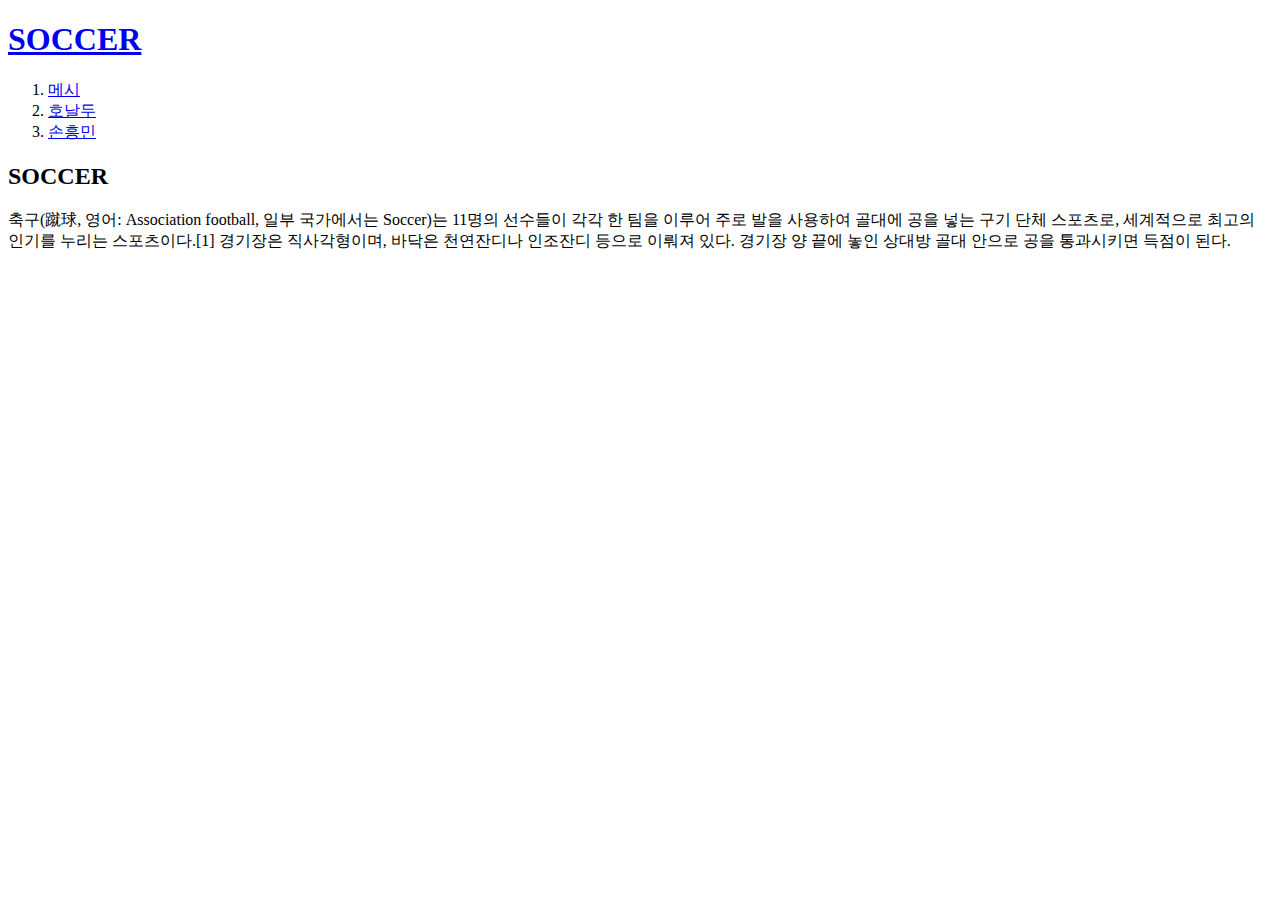
==== index.html @ 440c7eda "웹사이트 완성" ====
<!doctype html>
<html>
<head>
<title>SOCCER - Welcom</title>
<meta charset="utf-8">
</head>
<body>
  <h1><a href="index.html">SOCCER</a></h1>
<ol>
<li><a href="1.html">메시</a></li>
<li><a href="2.html">호날두</a></li>
<li><a href="3.html">손흥민</a></li>
</ol>
<h2>SOCCER</h2>
<p>
  축구(蹴球, 영어: Association football, 일부 국가에서는 Soccer)는 11명의 선수들이
  각각 한 팀을 이루어 주로 발을 사용하여 골대에 공을 넣는 구기 단체 스포츠로, 세계적으로
  최고의 인기를 누리는 스포츠이다.[1] 경기장은 직사각형이며, 바닥은 천연잔디나 인조잔디
  등으로 이뤄져 있다. 경기장 양 끝에 놓인 상대방 골대 안으로 공을 통과시키면 득점이 된다.
</p>
</body>
</html>
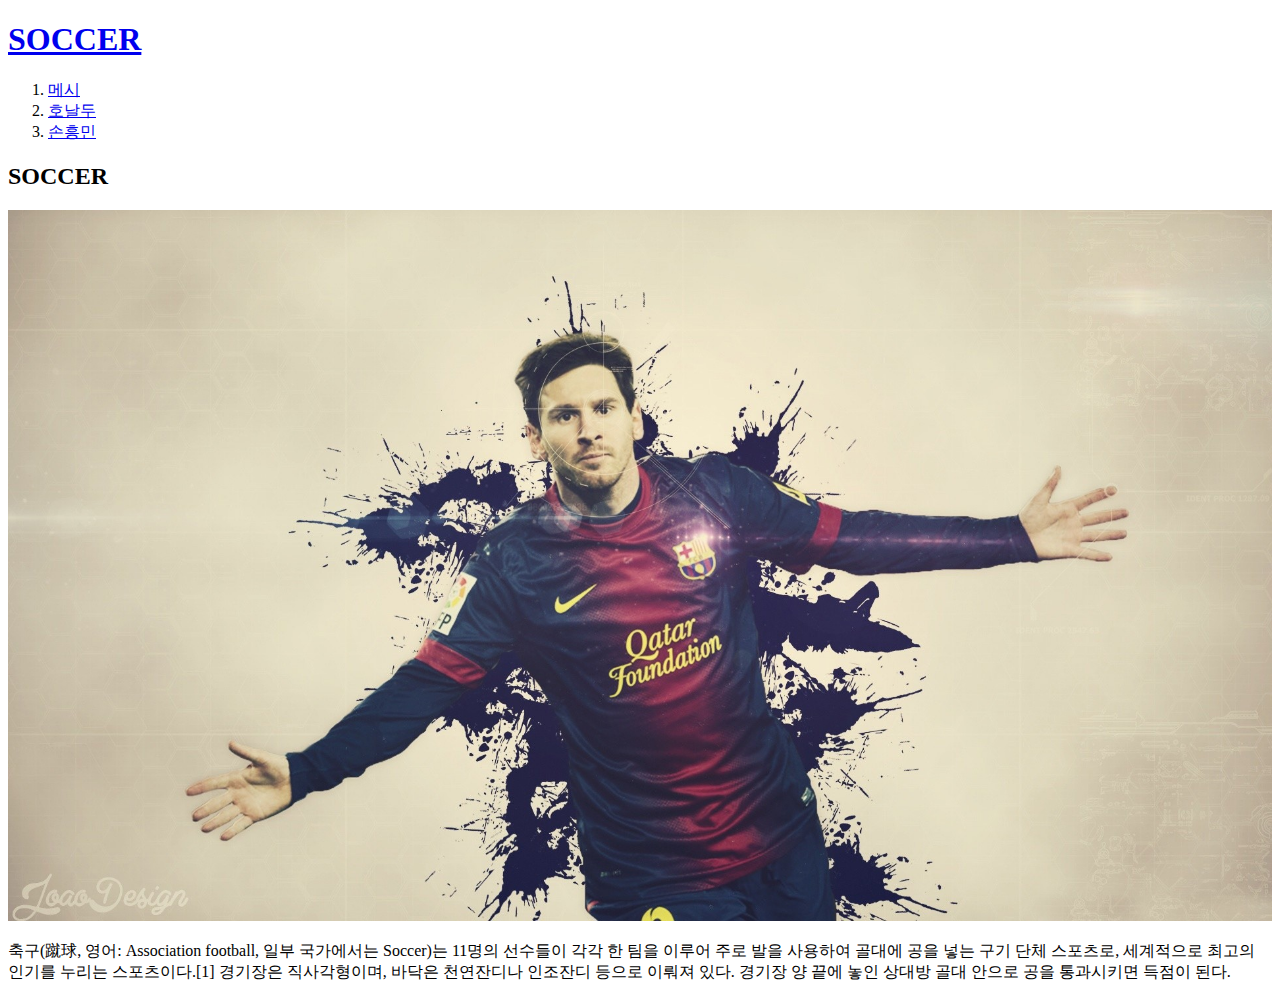
==== commit 47e82f3f: "수정" ====
--- a/index.html
+++ b/index.html
@@ -13,6 +13,9 @@
 </ol>
 <h2>SOCCER</h2>
 <p>
+  <img src="messi.jpg" width="100%">
+</p>
+<p>
   축구(蹴球, 영어: Association football, 일부 국가에서는 Soccer)는 11명의 선수들이
   각각 한 팀을 이루어 주로 발을 사용하여 골대에 공을 넣는 구기 단체 스포츠로, 세계적으로
   최고의 인기를 누리는 스포츠이다.[1] 경기장은 직사각형이며, 바닥은 천연잔디나 인조잔디
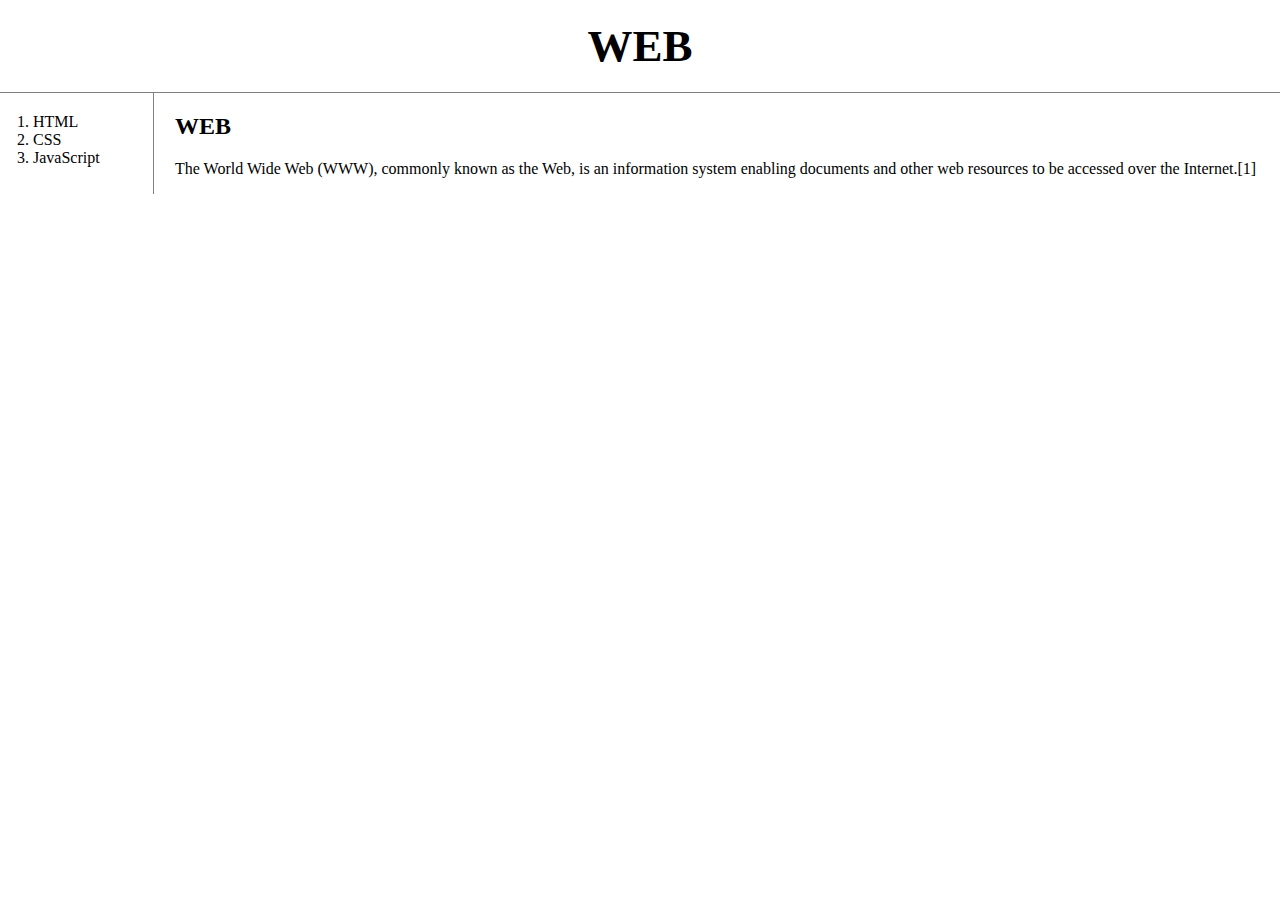
==== commit b6356909: "수정" ====
--- a/index.html
+++ b/index.html
@@ -1,25 +1,25 @@
 <!doctype html>
 <html>
 <head>
-<title>SOCCER - Welcom</title>
-<meta charset="utf-8">
+  <title>WEB1 - Welcome</title>
+  <meta charset="utf-8">
+  <Link rel="stylesheet" href="style.css">
 </head>
 <body>
-  <h1><a href="index.html">SOCCER</a></h1>
-<ol>
-<li><a href="1.html">메시</a></li>
-<li><a href="2.html">호날두</a></li>
-<li><a href="3.html">손흥민</a></li>
-</ol>
-<h2>SOCCER</h2>
-<p>
-  <img src="messi.jpg" width="100%">
-</p>
-<p>
-  축구(蹴球, 영어: Association football, 일부 국가에서는 Soccer)는 11명의 선수들이
-  각각 한 팀을 이루어 주로 발을 사용하여 골대에 공을 넣는 구기 단체 스포츠로, 세계적으로
-  최고의 인기를 누리는 스포츠이다.[1] 경기장은 직사각형이며, 바닥은 천연잔디나 인조잔디
-  등으로 이뤄져 있다. 경기장 양 끝에 놓인 상대방 골대 안으로 공을 통과시키면 득점이 된다.
-</p>
+  <h1><a href="index.html">WEB</a></h1>
+  <div id="grid">
+  <ol>
+    <li><a href="1.html">HTML</a></li>
+    <li><a href="2.html">CSS</a></li>
+    <li><a href="3.html">JavaScript</a></li>
+  </ol>
+  <div id="article">
+  <h2>WEB</h2>
+  <p>
+    The World Wide Web (WWW), commonly known as the Web, is an information system
+    enabling documents and other web resources to be accessed over the Internet.[1]
+  </P>
+  </div>
+  </div>
 </body>
 </html>
--- a/style.css
+++ b/style.css
@@ -0,0 +1,40 @@
+body{
+  margin:0;
+}
+a {
+  color: black;
+  text-decoration: none;
+}
+h1 {
+  font-size:45px;
+  text-align: center;
+  border-bottom:1px solid gray;
+  margin:0;
+  padding:20px;
+}
+ol{
+  border-right:1px solid gray;
+  width:100px;
+  margin:0;
+  padding:20px;
+}
+#grid{
+  display: grid;
+  grid-template-columns: 150px 1fr;
+}
+#grid ol{
+  padding-left:33px;
+}
+#grid #article{
+  padding-left: 25px;
+}
+@media(max-width:800px){
+  #grid{
+    display: block;
+  }
+  ol{
+    border-right:none;
+  }
+  h1 {
+    border-bottom:none;
+}
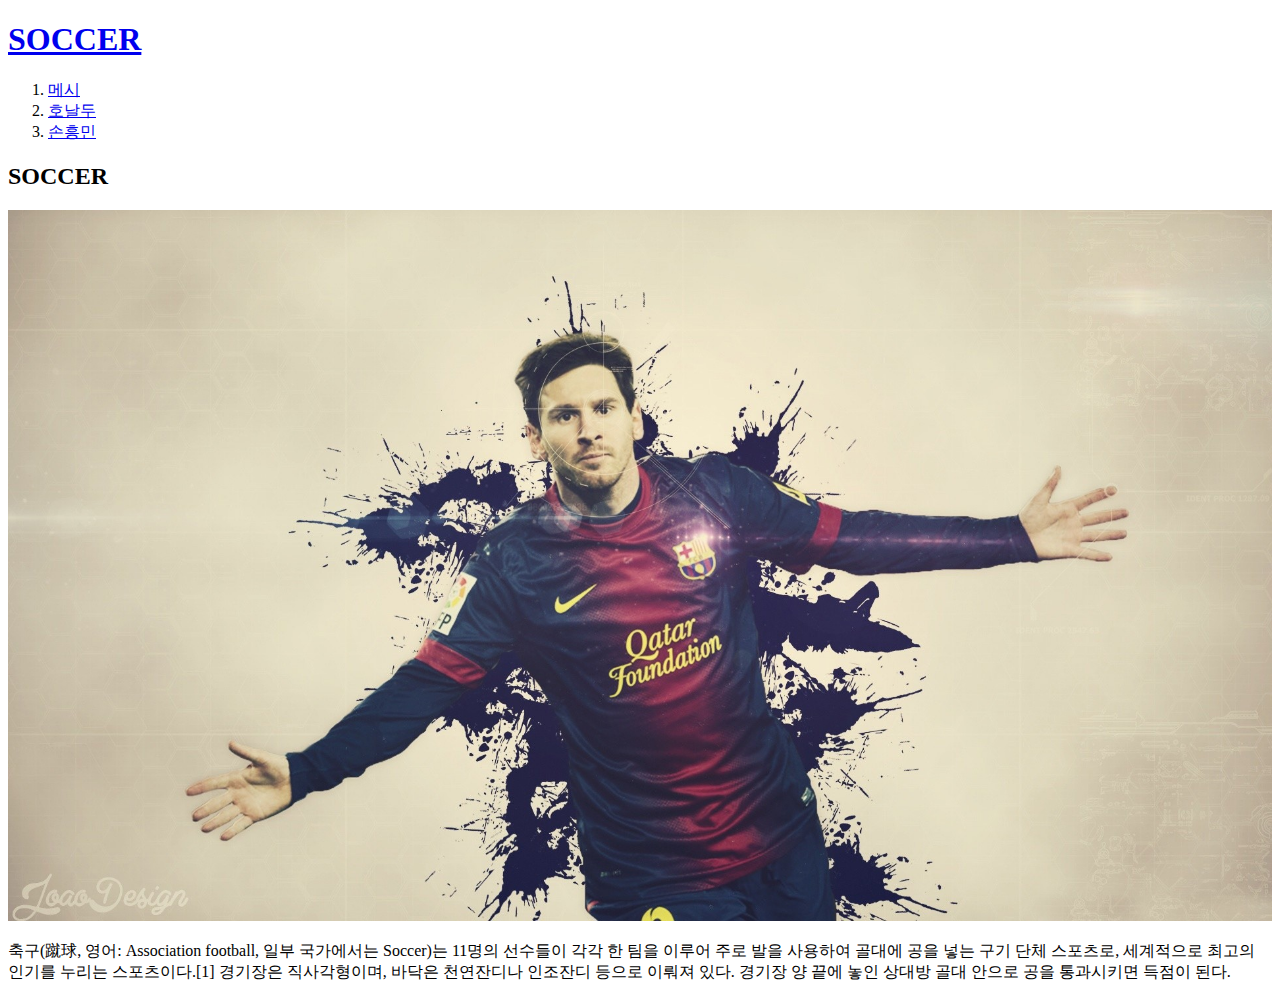
==== commit db8aa336: "수정" ====
--- a/index.html
+++ b/index.html
@@ -1,25 +1,25 @@
 <!doctype html>
 <html>
 <head>
-  <title>WEB1 - Welcome</title>
-  <meta charset="utf-8">
-  <Link rel="stylesheet" href="style.css">
+<title>SOCCER - Welcom</title>
+<meta charset="utf-8">
 </head>
 <body>
-  <h1><a href="index.html">WEB</a></h1>
-  <div id="grid">
-  <ol>
-    <li><a href="1.html">HTML</a></li>
-    <li><a href="2.html">CSS</a></li>
-    <li><a href="3.html">JavaScript</a></li>
-  </ol>
-  <div id="article">
-  <h2>WEB</h2>
-  <p>
-    The World Wide Web (WWW), commonly known as the Web, is an information system
-    enabling documents and other web resources to be accessed over the Internet.[1]
-  </P>
-  </div>
-  </div>
+  <h1><a href="index.html">SOCCER</a></h1>
+<ol>
+<li><a href="1.html">메시</a></li>
+<li><a href="2.html">호날두</a></li>
+<li><a href="3.html">손흥민</a></li>
+</ol>
+<h2>SOCCER</h2>
+<p>
+  <img src="messi.jpg" width="100%">
+</p>
+<p>
+  축구(蹴球, 영어: Association football, 일부 국가에서는 Soccer)는 11명의 선수들이
+  각각 한 팀을 이루어 주로 발을 사용하여 골대에 공을 넣는 구기 단체 스포츠로, 세계적으로
+  최고의 인기를 누리는 스포츠이다.[1] 경기장은 직사각형이며, 바닥은 천연잔디나 인조잔디
+  등으로 이뤄져 있다. 경기장 양 끝에 놓인 상대방 골대 안으로 공을 통과시키면 득점이 된다.
+</p>
 </body>
 </html>
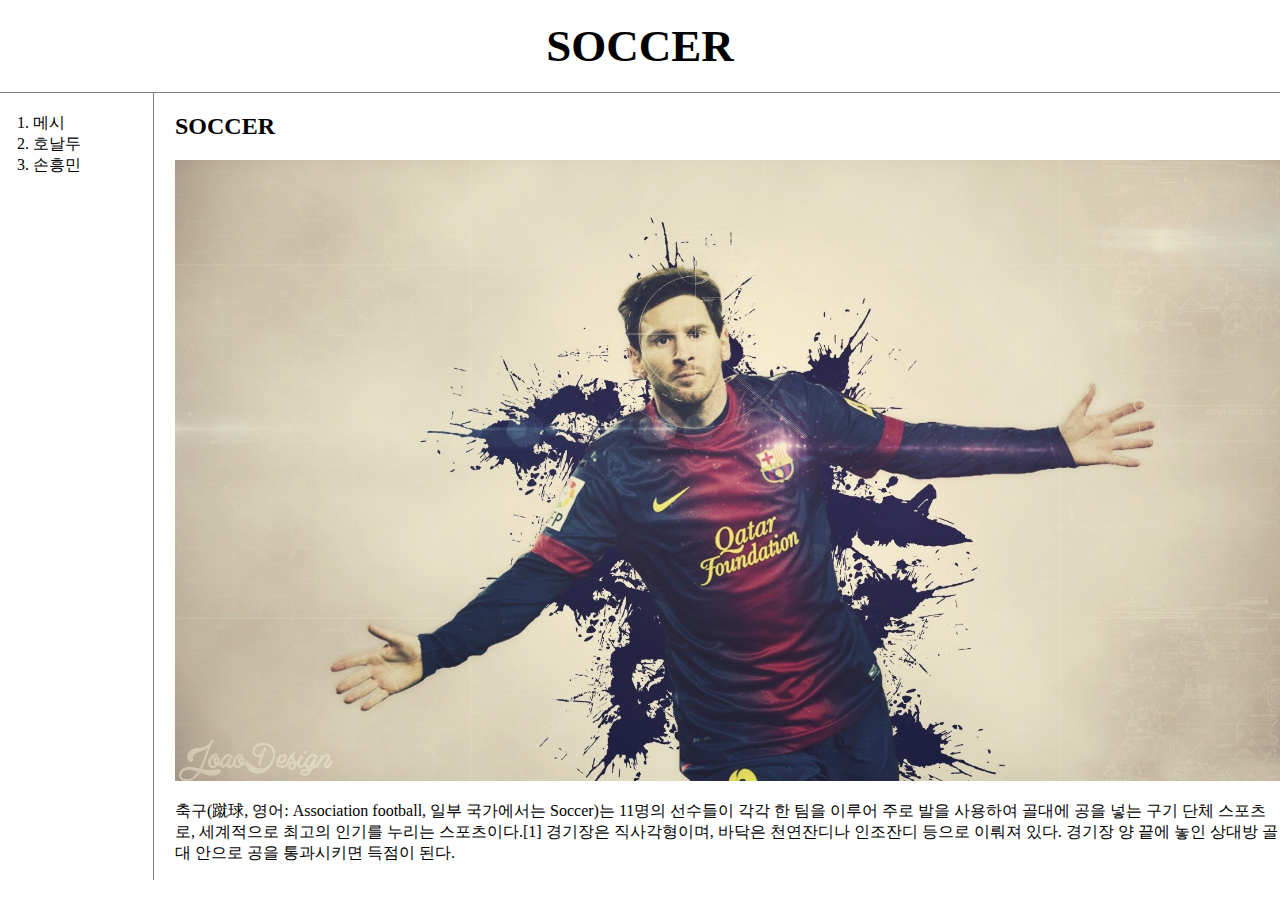
==== commit e7efa90a: "수정" ====
--- a/index.html
+++ b/index.html
@@ -3,23 +3,28 @@
 <head>
 <title>SOCCER - Welcom</title>
 <meta charset="utf-8">
+<link rel="stylesheet" href="style.css">
 </head>
 <body>
   <h1><a href="index.html">SOCCER</a></h1>
+  <div id="grid">
 <ol>
 <li><a href="1.html">메시</a></li>
 <li><a href="2.html">호날두</a></li>
 <li><a href="3.html">손흥민</a></li>
 </ol>
+  <div id="article">
 <h2>SOCCER</h2>
 <p>
   <img src="messi.jpg" width="100%">
 </p>
-<p>
-  축구(蹴球, 영어: Association football, 일부 국가에서는 Soccer)는 11명의 선수들이
-  각각 한 팀을 이루어 주로 발을 사용하여 골대에 공을 넣는 구기 단체 스포츠로, 세계적으로
-  최고의 인기를 누리는 스포츠이다.[1] 경기장은 직사각형이며, 바닥은 천연잔디나 인조잔디
-  등으로 이뤄져 있다. 경기장 양 끝에 놓인 상대방 골대 안으로 공을 통과시키면 득점이 된다.
-</p>
+  <p>
+    축구(蹴球, 영어: Association football, 일부 국가에서는 Soccer)는 11명의 선수들이
+    각각 한 팀을 이루어 주로 발을 사용하여 골대에 공을 넣는 구기 단체 스포츠로, 세계적으로
+    최고의 인기를 누리는 스포츠이다.[1] 경기장은 직사각형이며, 바닥은 천연잔디나 인조잔디
+    등으로 이뤄져 있다. 경기장 양 끝에 놓인 상대방 골대 안으로 공을 통과시키면 득점이 된다.
+  </p>
+</div>
+</div>
 </body>
 </html>
--- a/style.css
+++ b/style.css
@@ -0,0 +1,44 @@
+body{
+  margin:0;
+}
+#active {
+  color:red;
+}
+a {
+  color:black;
+  text-decoration: none;
+}
+h1 {
+  font-size: 45px;
+  text-align: center;
+  border-bottom:1px solid gray;
+  margin:0;
+  padding:20px;
+}
+ol{
+  border-right:1px solid gray;
+  width:100px;
+  margin:0;
+  padding:20px;
+}
+#grid{
+  display: grid;
+  grid-template-columns: 150px 1fr;
+}
+#grid ol{
+  padding-left:33px;
+}
+#grid #article{
+  padding-left:25px;
+}
+@media(max-width:800px){
+  #grid{
+    display: block;
+  }
+  ol{
+    border-right:none;
+}
+h1 {
+  border-bottom:none;
+}
+}
